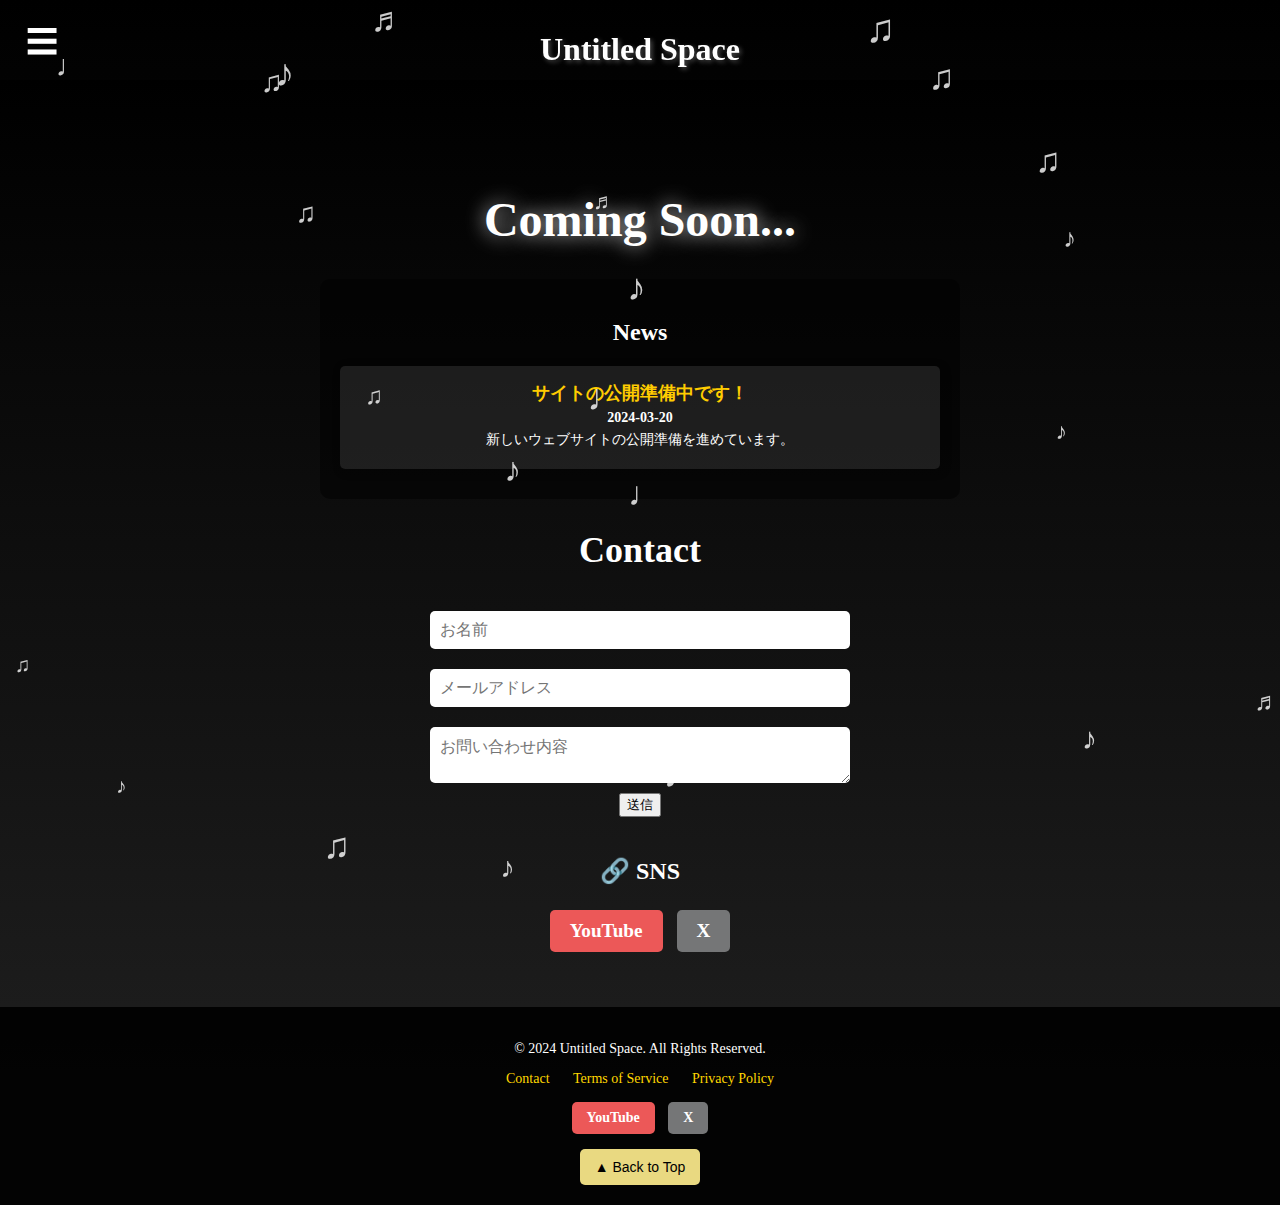
==== index.html @ ea8d1e0f "index.html update" ====
<!DOCTYPE html>
<html lang="ja">
<head>
    <meta charset="UTF-8">
    <meta name="viewport" content="width=device-width, initial-scale=1.0">
    <title>Coming Soon | Untitled Space</title>
    <link rel="stylesheet" href="website.css">
</head>
<body>

<button class="menu-button" onclick="toggleMenu()">☰</button>


<div class="sidebar" id="sidebar">
    <button class="close-button" onclick="toggleMenu()">✖</button>
    <a href="#top">Top</a>
    <a href="about.html">About</a>
    <a href="#news">News</a>
    <a href="#contact">Contact</a>
    <a href="#sns">SNS</a>
</div>


<h1 class="header-title">
    <a href="index.html" >Untitled Space</a>
</h1>


<h1 id="top" class="animated-text">Coming Soon...</h1>

<section id="news-section" class="news-container">
    <h2>News</h2>
    <div id="news-list">
        <p>ニュースを読み込み中...</p> 
    </div>
</section>

<section id="contact" class="contact-section">
    <h2>Contact</h2>
    <form class="contact-form">
        <input type="text" name="name" placeholder="お名前" required>
        <input type="email" name="email" placeholder="メールアドレス" required>
        <textarea name="message" placeholder="お問い合わせ内容" required></textarea>
        <button type="submit">送信</button>
    </form>
</section>

<section id="sns" class="sns-links">
    <h2>🔗 SNS</h2>
    <a href="https://youtube.com" class="sns-button youtube">YouTube</a>
    <a href="https://x.com/Un_86_space" class="sns-button twitter">X</a>
</section>

<footer class="footer">
    <p>© 2024 Untitled Space. All Rights Reserved.</p>
    
    <div class="footer-links">
        <a href="#contact">Contact</a>
        <a href="#">Terms of Service</a>
        <a href="#">Privacy Policy</a>
    </div>

    <div class="footer-sns">
        <a href="https://youtube.com" target="_blank" class="sns-button youtube">YouTube</a>
        <a href="https://x.com/Un_86_space" target="_blank" class="sns-button twitter">X</a>
    </div>

    <button id="scrollToTop" class="scroll-top">▲ Back to Top</button>
</footer>


    
</main>

    <!--音符エフェクト -->
    <div id="note-container"></div>

    <script>
        
        document.querySelectorAll('.navbar a').forEach(anchor => {
            anchor.addEventListener('click', function(event) {
                event.preventDefault();
                const targetId = this.getAttribute('href').substring(1);
                const targetElement = document.getElementById(targetId);
                window.scrollTo({
                    top: targetElement.offsetTop - 60, 
                    behavior: 'smooth'
                });
            });
        });

        //音符アニメーション
        function createNotes() {
            const container = document.getElementById("note-container");
            const maxNotes = 50; 

            function createNote() {
                if (document.querySelectorAll(".note").length >= maxNotes) return;

                let note = document.createElement("div");
                note.className = "note";
                note.innerHTML = ["♪", "♬", "♫", "♩"][Math.floor(Math.random() * 4)];
        
                note.style.left = Math.random() * 100 + "vw"; 
                note.style.top = Math.random() * 100 + "vh";
                note.style.animationDuration = (Math.random() * 3 + 4) + "s"; 
                note.style.fontSize = (Math.random() * 20 + 20) + "px"; 

                container.appendChild(note);

                
                setTimeout(() => {
                    note.style.opacity = "0";
                    setTimeout(() => note.remove(), 1000);
            }, parseFloat(note.style.animationDuration) * 1000);
        }

        
        for (let i = 0; i < 20; i++) {
            createNote();
        }

        
        setInterval(createNote, 200);
    }



        createNotes();

        document.addEventListener("DOMContentLoaded", function () {
            const menuButton = document.querySelector(".menu-button");
            const sidebar = document.querySelector(".sidebar");
            const closeButton = document.querySelector(".close-button");

            menuButton.addEventListener("click", function () {
                sidebar.classList.toggle("open");
            });

            closeButton.addEventListener("click", function () {
            sidebar.classList.remove("open");
            });

            
            document.addEventListener("click", function (event) {
                if (!sidebar.contains(event.target) && !menuButton.contains(event.target)) {
                     sidebar.classList.remove("open");
                }
        });
    });

        document.getElementById("scrollToTop").addEventListener("click", function () {
        window.scrollTo({ top: 0, behavior: "smooth" });
    });

    document.addEventListener("DOMContentLoaded", function () {
    loadNews();
});





    </script>
    
    <script src="script.js"></script>

</body>
</html>
---- website.css ----
/* 背景 */
html, body {
    font-family: "Noto Serif JP", serif;
    background: linear-gradient(to bottom, #000, #222);
    color: #fff;
    text-align: center;
    margin: 0;
    padding: 0;
    padding-top: 80px;
    position: relative;
    overflow-x: hidden;
}

/* ヘッダー（ページ上部固定）*/
.header-title {
    position: fixed;
    top: 10px;
    left: 50%;
    transform: translateX(-50%);
    font-size: 2rem;
    font-weight: bold;
    color: white;
    text-shadow: 2px 2px 5px rgba(255, 255, 255, 0.3);
    z-index: 1002;
}

.header-title a {
    color: white; 
    text-decoration: none; 
}



.header-title a:visited {
    color: white;
}

.header-title a:hover {
    color: #ddd;
}

/* ハンバーガーメニュー */
.menu-button {
    position: fixed;
    top: 20px;
    left: 20px;
    font-size: 2rem;
    background: none;
    border: none;
    color: white;
    cursor: pointer;
    z-index: 1001;
}

/* サイドメニュー */
.sidebar {
    position: fixed;
    top: 0;
    left: -250px; 
    width: 250px;
    height: 100%;
    background: rgba(0, 0, 0, 0.9);
    padding-top: 60px;
    transition: 0.3s ease-in-out;
    z-index: 1000;
}

.sidebar.open {
    left: 0;
    transition: left 0.3s ease-in-out;
}

.sidebar a {
    display: block;
    color: #fff;
    text-decoration: none;
    font-size: 1.2rem;
    padding: 15px;
    transition: 0.3s;
}

.sidebar a:hover {
    background: #ffd700;
    color: #000;
}

.close-button {
    position: absolute;
    top: 15px;
    right: 20px;
    font-size: 2rem;
    background: none;
    border: none;
    color: white;
    cursor: pointer;
}


.coming-soon {
    margin-top: 120px;
}

.animated-text {
    font-size: 3rem;
    font-weight: bold;
    color: #fff;
    text-shadow: 0 0 20px rgba(255, 255, 255, 0.8);
    animation: blink 1s infinite alternate;
}


.news-section {
    background: rgba(255, 255, 255, 0.05);
    margin: 20px auto;
    padding: 20px;
    box-shadow: 0 4px 10px rgba(0, 0, 0, 0.3);
    border-radius: 15px;
    display: inline-block;
    max-width: 500%;
}

.news-container {
    background: rgba(0, 0, 0, 0.5);
    padding: 20px;
    border-radius: 10px;
    color: white;
    max-width: 600px;
    margin: 20px auto;
    text-align: center;
}

.news-item {
    background: rgba(255, 255, 255, 0.1);
    padding: 15px;
    border-radius: 5px;
    margin-bottom: 10px;
    box-shadow: 2px 2px 10px rgba(0, 0, 0, 0.3);
}

.news-item h3 {
    margin: 0;
    font-size: 18px;
    color: #ffcc00;
}

.news-item p {
    margin: 5px 0;
    font-size: 14px;
    color: white;
}

.news-item:last-child {
    border-bottom: none;
}


.contact-form {
    display: flex;
    flex-direction: column;
    align-items: center;
    max-width: 400px;
    margin: 0 auto;
}

.contact-form input, 
.contact-form textarea {
    width: 100%;
    padding: 10px;
    margin: 10px 0;
    border-radius: 5px;
    border: none;
    outline: none;
    font-size: 1rem;
}


.sns-links {
    margin-top: 40px;
}

.sns-button {
    display: inline-block;
    padding: 10px 20px;
    margin: 5px;
    font-size: 1.2rem;
    font-weight: bold;
    text-decoration: none;
    color: #fff;
    border-radius: 5px;
    transition: 0.3s;
}

.youtube { background: #FF0000; }
.twitter { background: #1DA1F2; }

.sns-button:hover {
    opacity: 0.8;
}


@media (max-width: 768px) {
    .header-title {
        font-size: 1.5rem;
    }
    .menu-button {
        font-size: 1.5rem;
    }
    .sidebar {
        width: 200px;
    }
    .sidebar a {
        font-size: 1rem;
    }
    .animated-text {
        font-size: 2rem;
    }
    .sns-button {
        font-size: 1rem;
        padding: 8px 15px;
    }
    .contact-form {
        max-width: 300px;
    }
}

@media (max-width: 480px) {
    .header-title {
        font-size: 1.2rem;
    }
    .menu-button {
        font-size: 1.2rem;
    }
    .sidebar {
        width: 180px;
    }
    .sidebar a {
        font-size: 0.9rem;
    }
    .animated-text {
        font-size: 1.8rem;
    }
    .sns-button {
        font-size: 0.9rem;
        padding: 6px 12px;
    }
    .contact-form {
        max-width: 250px;
    }
}

/*音符エフェクト */
#note-container {
    position: fixed;
    top: 0;
    left: 0;
    width: 100%;
    height: 100%; 
    overflow: hidden;
    pointer-events: none;
}

.note {
    position: absolute;
    font-size: 1.5rem;
    color: #fff;
    opacity: 0.8;
    transition: opacity 1s ease-out;
    animation: floatNotes 5s linear infinite;
    animation-delay: calc(-0.1s * var(--delay));
}

/* 音符の動き */
@keyframes floatNotes {
    0% { 
        transform: translateY(100vh) translateX(0) rotate(0); 
        opacity: 1; 
    }
    50% { opacity: 0.9; }
    100% { 
        transform: translateY(-10vh) translateX(20px) rotate(15deg); 
        opacity: 0.1; 
    }
}


@media (max-width: 768px) {
    .note {
        font-size: 1.2rem;
    }
}

@media (max-width: 480px) {
    .note {
        font-size: 1rem;
    }
}


.footer {
    background: rgba(0, 0, 0, 0.9);
    color: #fff;
    text-align: center;
    padding: 20px 10px;
    font-size: 14px;
    margin-top: 50px;
}

.footer-links {
    margin: 10px 0;
}

.footer-links a {
    color: #ffd700;
    text-decoration: none;
    margin: 0 10px;
    font-size: 14px;
}

.footer-links a:hover {
    text-decoration: underline;
}


.footer-sns {
    margin-top: 10px;
}

.footer-sns a {
    display: inline-block;
    padding: 8px 15px;
    margin: 5px;
    font-size: 14px;
    font-weight: bold;
    text-decoration: none;
    color: #fff;
    border-radius: 5px;
    transition: 0.3s;
}

.youtube { background: #ec5858; }
.twitter { background: #757677; }

.footer-sns a:hover {
    opacity: 0.8;
}


.scroll-top {
    background: #e9d981;
    color: #000;
    border: none;
    padding: 10px 15px;
    margin-top: 10px;
    font-size: 14px;
    cursor: pointer;
    border-radius: 5px;
    transition: 0.3s;
}

.scroll-top:hover {
    background: #e6c200;
}

.about-section {
    margin: 50px auto;
    max-width: 600px;
    padding: 20px;
    background: rgba(255, 255, 255, 0.1);
    border-radius: 10px;
}

.about-section h2 {
    font-size: 24px;
    color: #ffd700;
}

.about-content {
    display: flex;
    flex-direction: column;
    align-items: center;
    text-align: center;
}

.about-avatar {
    width: 150px;
    height: 150px;
    border-radius: 50%;
    border: 3px solid #ffd700;
    margin-bottom: 20px;
}

.news-section h2, 
.contact-section h2 {
    font-size: 36px; 
    font-weight: bold;
}
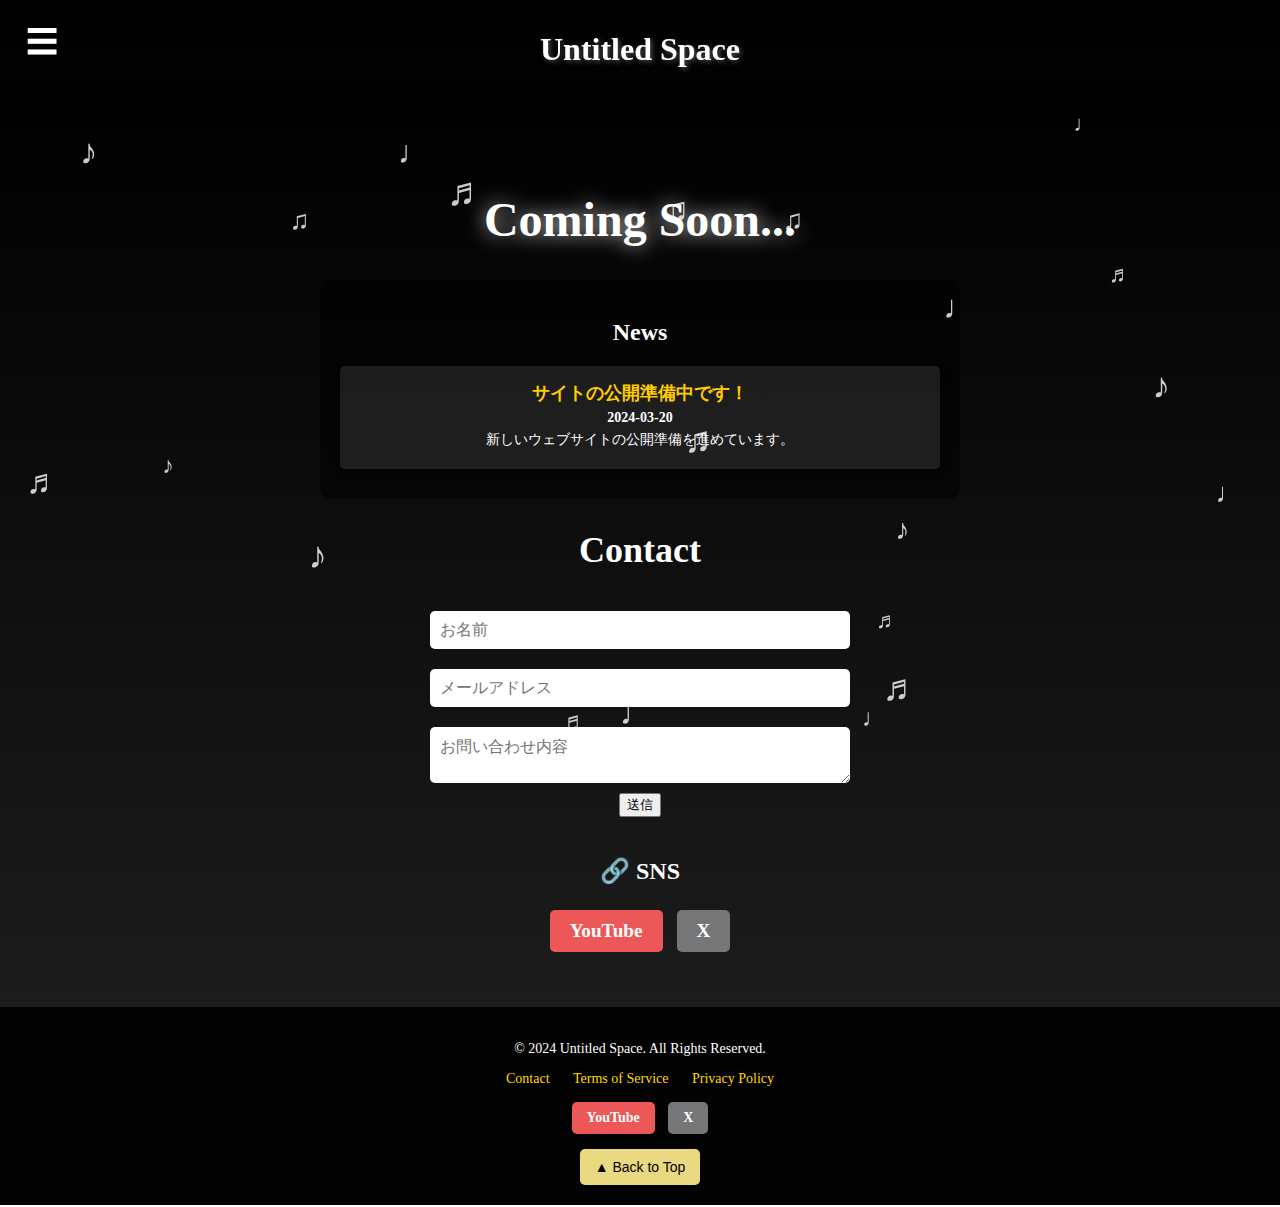
==== commit d4febc16: "Add files via upload" ====
--- a/index.html
+++ b/index.html
@@ -1,176 +1,176 @@
-<!DOCTYPE html>
-<html lang="ja">
-<head>
-    <meta charset="UTF-8">
-    <meta name="viewport" content="width=device-width, initial-scale=1.0">
-    <title>Coming Soon | Untitled Space</title>
-    <link rel="stylesheet" href="website.css">
-</head>
-<body>
-
-<button class="menu-button" onclick="toggleMenu()">☰</button>
-
-
-<div class="sidebar" id="sidebar">
-    <button class="close-button" onclick="toggleMenu()">✖</button>
-    <a href="#top">Top</a>
-    <a href="about.html">About</a>
-    <a href="#news">News</a>
-    <a href="#contact">Contact</a>
-    <a href="#sns">SNS</a>
-</div>
-
-
-<h1 class="header-title">
-    <a href="index.html" >Untitled Space</a>
-</h1>
-
-
-<h1 id="top" class="animated-text">Coming Soon...</h1>
-
-<section id="news-section" class="news-container">
-    <h2>News</h2>
-    <div id="news-list">
-        <p>ニュースを読み込み中...</p> 
-    </div>
-</section>
-
-<section id="contact" class="contact-section">
-    <h2>Contact</h2>
-    <form class="contact-form">
-        <input type="text" name="name" placeholder="お名前" required>
-        <input type="email" name="email" placeholder="メールアドレス" required>
-        <textarea name="message" placeholder="お問い合わせ内容" required></textarea>
-        <button type="submit">送信</button>
-    </form>
-</section>
-
-<section id="sns" class="sns-links">
-    <h2>🔗 SNS</h2>
-    <a href="https://youtube.com" class="sns-button youtube">YouTube</a>
-    <a href="https://x.com/Un_86_space" class="sns-button twitter">X</a>
-</section>
-
-<footer class="footer">
-    <p>© 2024 Untitled Space. All Rights Reserved.</p>
-    
-    <div class="footer-links">
-        <a href="#contact">Contact</a>
-        <a href="#">Terms of Service</a>
-        <a href="#">Privacy Policy</a>
-    </div>
-
-    <div class="footer-sns">
-        <a href="https://youtube.com" target="_blank" class="sns-button youtube">YouTube</a>
-        <a href="https://x.com/Un_86_space" target="_blank" class="sns-button twitter">X</a>
-    </div>
-
-    <button id="scrollToTop" class="scroll-top">▲ Back to Top</button>
-</footer>
-
-
-    
-</main>
-
-    <!--音符エフェクト -->
-    <div id="note-container"></div>
-
-    <script>
-        
-        document.querySelectorAll('.navbar a').forEach(anchor => {
-            anchor.addEventListener('click', function(event) {
-                event.preventDefault();
-                const targetId = this.getAttribute('href').substring(1);
-                const targetElement = document.getElementById(targetId);
-                window.scrollTo({
-                    top: targetElement.offsetTop - 60, 
-                    behavior: 'smooth'
-                });
-            });
-        });
-
-        //音符アニメーション
-        function createNotes() {
-            const container = document.getElementById("note-container");
-            const maxNotes = 50; 
-
-            function createNote() {
-                if (document.querySelectorAll(".note").length >= maxNotes) return;
-
-                let note = document.createElement("div");
-                note.className = "note";
-                note.innerHTML = ["♪", "♬", "♫", "♩"][Math.floor(Math.random() * 4)];
-        
-                note.style.left = Math.random() * 100 + "vw"; 
-                note.style.top = Math.random() * 100 + "vh";
-                note.style.animationDuration = (Math.random() * 3 + 4) + "s"; 
-                note.style.fontSize = (Math.random() * 20 + 20) + "px"; 
-
-                container.appendChild(note);
-
-                
-                setTimeout(() => {
-                    note.style.opacity = "0";
-                    setTimeout(() => note.remove(), 1000);
-            }, parseFloat(note.style.animationDuration) * 1000);
-        }
-
-        
-        for (let i = 0; i < 20; i++) {
-            createNote();
-        }
-
-        
-        setInterval(createNote, 200);
-    }
-
-
-
-        createNotes();
-
-        document.addEventListener("DOMContentLoaded", function () {
-            const menuButton = document.querySelector(".menu-button");
-            const sidebar = document.querySelector(".sidebar");
-            const closeButton = document.querySelector(".close-button");
-
-            menuButton.addEventListener("click", function () {
-                sidebar.classList.toggle("open");
-            });
-
-            closeButton.addEventListener("click", function () {
-            sidebar.classList.remove("open");
-            });
-
-            
-            document.addEventListener("click", function (event) {
-                if (!sidebar.contains(event.target) && !menuButton.contains(event.target)) {
-                     sidebar.classList.remove("open");
-                }
-        });
-    });
-
-        document.getElementById("scrollToTop").addEventListener("click", function () {
-        window.scrollTo({ top: 0, behavior: "smooth" });
-    });
-
-    document.addEventListener("DOMContentLoaded", function () {
-    loadNews();
-});
-
-
-
-
-
-    </script>
-    
-    <script src="script.js"></script>
-
-</body>
-</html>
-
-
-
-
-
-
-
+<!DOCTYPE html>
+<html lang="ja">
+<head>
+    <meta charset="UTF-8">
+    <meta name="viewport" content="width=device-width, initial-scale=1.0">
+    <title>Coming Soon | Untitled Space</title>
+    <link rel="stylesheet" href="website.css">
+</head>
+<body>
+
+<button class="menu-button" onclick="toggleMenu()">☰</button>
+
+
+<div class="sidebar" id="sidebar">
+    <button class="close-button" onclick="toggleMenu()">✖</button>
+    <a href="#top">Top</a>
+    <a href="about.html">About</a>
+    <a href="#news">News</a>
+    <a href="#contact">Contact</a>
+    <a href="#sns">SNS</a>
+</div>
+
+
+<h1 class="header-title">
+    <a href="index.html" >Untitled Space</a>
+</h1>
+
+
+<h1 id="top" class="animated-text">Coming Soon...</h1>
+
+<section id="news-section" class="news-container">
+    <h2>News</h2>
+    <div id="news-list">
+        <p>ニュースを読み込み中...</p> 
+    </div>
+</section>
+
+<section id="contact" class="contact-section">
+    <h2>Contact</h2>
+    <form class="contact-form">
+        <input type="text" name="name" placeholder="お名前" required>
+        <input type="email" name="email" placeholder="メールアドレス" required>
+        <textarea name="message" placeholder="お問い合わせ内容" required></textarea>
+        <button type="submit">送信</button>
+    </form>
+</section>
+
+<section id="sns" class="sns-links">
+    <h2>🔗 SNS</h2>
+    <a href="https://youtube.com" class="sns-button youtube">YouTube</a>
+    <a href="https://x.com/Un_86_space" class="sns-button twitter">X</a>
+</section>
+
+<footer class="footer">
+    <p>© 2024 Untitled Space. All Rights Reserved.</p>
+    
+    <div class="footer-links">
+        <a href="#contact">Contact</a>
+        <a href="#">Terms of Service</a>
+        <a href="#">Privacy Policy</a>
+    </div>
+
+    <div class="footer-sns">
+        <a href="https://youtube.com" target="_blank" class="sns-button youtube">YouTube</a>
+        <a href="https://x.com/Un_86_space" target="_blank" class="sns-button twitter">X</a>
+    </div>
+
+    <button id="scrollToTop" class="scroll-top">▲ Back to Top</button>
+</footer>
+
+
+    
+</main>
+
+    <!--音符エフェクト -->
+    <div id="note-container"></div>
+
+    <script>
+        
+        document.querySelectorAll('.navbar a').forEach(anchor => {
+            anchor.addEventListener('click', function(event) {
+                event.preventDefault();
+                const targetId = this.getAttribute('href').substring(1);
+                const targetElement = document.getElementById(targetId);
+                window.scrollTo({
+                    top: targetElement.offsetTop - 60, 
+                    behavior: 'smooth'
+                });
+            });
+        });
+
+        //音符アニメーション
+        function createNotes() {
+            const container = document.getElementById("note-container");
+            const maxNotes = 50; 
+
+            function createNote() {
+                if (document.querySelectorAll(".note").length >= maxNotes) return;
+
+                let note = document.createElement("div");
+                note.className = "note";
+                note.innerHTML = ["♪", "♬", "♫", "♩"][Math.floor(Math.random() * 4)];
+        
+                note.style.left = Math.random() * 100 + "vw"; 
+                note.style.top = Math.random() * 100 + "vh";
+                note.style.animationDuration = (Math.random() * 3 + 4) + "s"; 
+                note.style.fontSize = (Math.random() * 20 + 20) + "px"; 
+
+                container.appendChild(note);
+
+                
+                setTimeout(() => {
+                    note.style.opacity = "0";
+                    setTimeout(() => note.remove(), 1000);
+            }, parseFloat(note.style.animationDuration) * 1000);
+        }
+
+        
+        for (let i = 0; i < 20; i++) {
+            createNote();
+        }
+
+        
+        setInterval(createNote, 200);
+    }
+
+
+
+        createNotes();
+
+        document.addEventListener("DOMContentLoaded", function () {
+            const menuButton = document.querySelector(".menu-button");
+            const sidebar = document.querySelector(".sidebar");
+            const closeButton = document.querySelector(".close-button");
+
+            menuButton.addEventListener("click", function () {
+                sidebar.classList.toggle("open");
+            });
+
+            closeButton.addEventListener("click", function () {
+            sidebar.classList.remove("open");
+            });
+
+            
+            document.addEventListener("click", function (event) {
+                if (!sidebar.contains(event.target) && !menuButton.contains(event.target)) {
+                     sidebar.classList.remove("open");
+                }
+        });
+    });
+
+        document.getElementById("scrollToTop").addEventListener("click", function () {
+        window.scrollTo({ top: 0, behavior: "smooth" });
+    });
+
+    document.addEventListener("DOMContentLoaded", function () {
+    loadNews();
+});
+
+
+
+
+
+    </script>
+    
+    <script src="script.js"></script>
+
+</body>
+</html>
+
+
+
+
+
+
+
